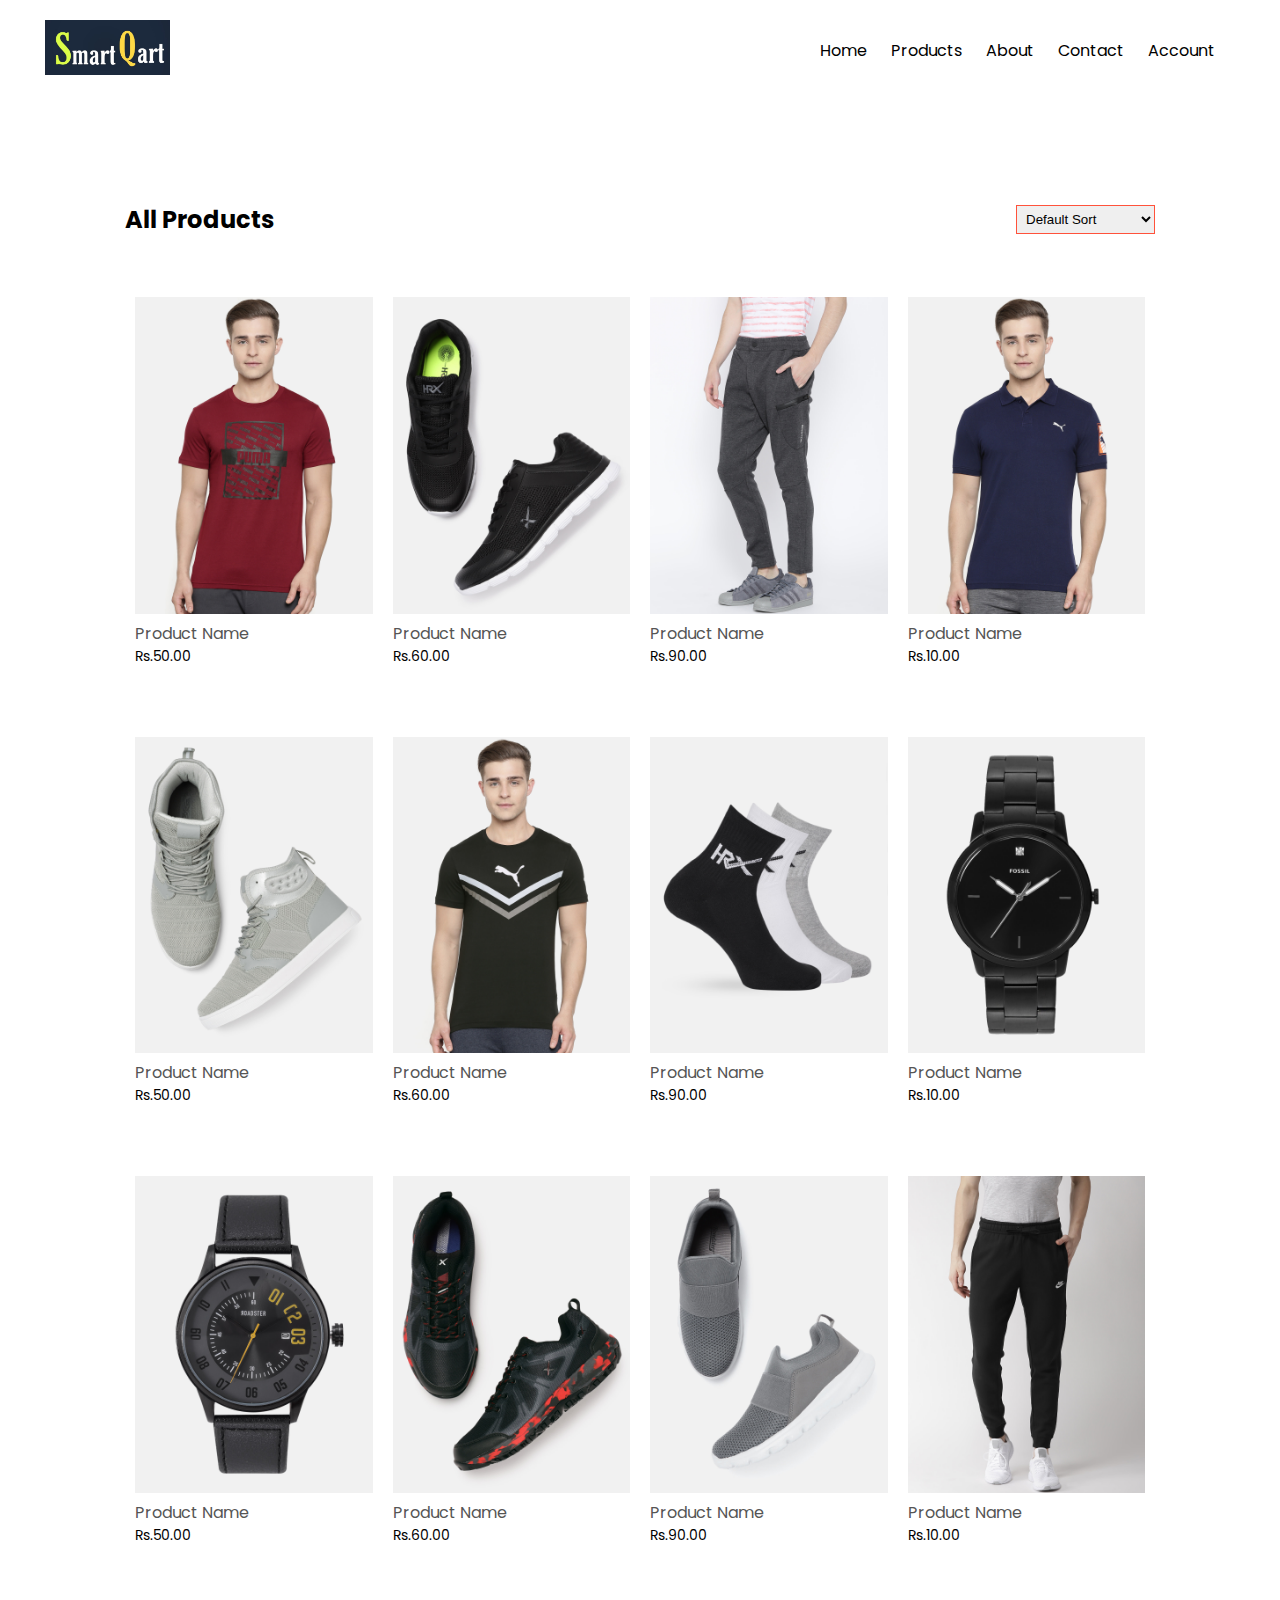
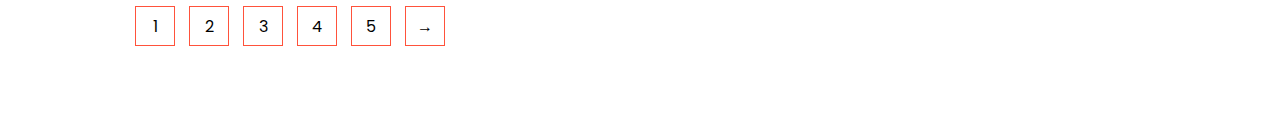
==== products.html @ 3735c369 "Add files via upload" ====
<!DOCTYPE html>
<html>
<head>
	<meta charset="utf-8">
  <meta name="viewport" content="width=device-width, initial-scale=1">
  <link href="https://fonts.googleapis.com/css2?family=Poppins:ital,wght@0,300;0,400;0,500;0,700;1,600&display=swap" rel="stylesheet">
  <link rel="stylesheet" type="text/css" href="style.css">
	<title>All Products - SmartQart</title>
</head>
<body>
	
	<div class="container">
	<div class="navbar">
		<div class="logo">
			<!-- <img src="logo.png" width="125px"> -->
			<img src="www1.jpeg" width="125px" style="opacity: 90%;">
		</div>
	
	<nav>
		<img src="menu.png" class="menu-icon" onclick="menutoggle()">
		<ul id="menuitems">
			<li><a href="indexx.html">Home</a></li>
			<li><a href="products.html">Products</a></li>
			<li><a href="">About</a></li>
			<li><a href="">Contact</a></li>
			<li><a href="">Account</a></li>
		</ul>
	</nav>	

	</div>

	


</div>






<!---------------Products----------------->

<div class="small-container">

<div class="row row-2">
	<h2>All Products</h2>
	<select>
		<option>Default Sort</option>
		<option>Sort By Price</option>
		<option>Sort By Popularity</option>
		<option>Sort By Rating</option>
	</select>
</div>

<div class="row">
	<div class="col-4">
		<img src="product-1.jpg">
		<h4>Product Name</h4>

		<p>Rs.50.00</p>
	</div>
	<div class="col-4">
		<img src="product-2.jpg">
		<h4>Product Name</h4>
		
		<p>Rs.60.00</p>
	</div>
	<div class="col-4">
		<img src="product-3.jpg">
		<h4>Product Name</h4>
		
		<p>Rs.90.00</p>
	</div>
	<div class="col-4">
		<img src="product-4.jpg">
		<h4>Product Name</h4>
		
		<p>Rs.10.00</p>
	</div>
</div>

<div class="row">
	<div class="col-4">
		<img src="product-5.jpg">
		<h4>Product Name</h4>

		<p>Rs.50.00</p>
	</div>
	<div class="col-4">
		<img src="product-6.jpg">
		<h4>Product Name</h4>
		
		<p>Rs.60.00</p>
	</div>
	<div class="col-4">
		<img src="product-7.jpg">
		<h4>Product Name</h4>
		
		<p>Rs.90.00</p>
	</div>
	<div class="col-4">
		<img src="product-8.jpg">
		<h4>Product Name</h4>
		
		<p>Rs.10.00</p>
	</div>
</div>

<div class="row">
	<div class="col-4">
		<img src="product-9.jpg">
		<h4>Product Name</h4>

		<p>Rs.50.00</p>
	</div>
	<div class="col-4">
		<img src="product-10.jpg">
		<h4>Product Name</h4>
		
		<p>Rs.60.00</p>
	</div>
	<div class="col-4">
		<img src="product-11.jpg">
		<h4>Product Name</h4>
		
		<p>Rs.90.00</p>
	</div>
	<div class="col-4">
		<img src="product-12.jpg">
		<h4>Product Name</h4>
		
		<p>Rs.10.00</p>
	</div>
</div>

<div class="page-btn">
	<span>1</span>
	<span>2</span>
	<span>3</span>
	<span>4</span>
	<span>5</span>
	<span>&#8594;</span>
</div>




</div>










<script>
	var menuitems = document.getElementById('menuitems')
	menuitems.style.maxHeight = "0px";

	function menutoggle(){
		if (menuitems.style.maxHeight == "0px") {
			menuitems.style.maxHeight = "200px";
		}
		else
		{
			menuitems.style.maxHeight = "0px";
		}
	}
</script>


</body>
</html>
---- style.css ----
*{
	margin: 0;
	padding: 0;
	box-sizing: border-box;
}

body{
	font-family: 'Poppins', sans-serif;
}

.navbar{
	display: flex;
	align-items: center;
	padding: 20px;

}

nav{
	flex: 1;
	text-align: right;
}

nav ul{
	display: inline-block;
	list-style-type: none;
}

nav ul li{
	display: inline-block;
	margin-right: 20px;
}

a{
	text-decoration: none;
	color: black;
}

p{
	color: black;
}


.container{
	margin: auto;
	padding-right: 25px;
	padding-left: 25px;
	max-width: 1300px;
}


.row{
	display: flex;
	align-items: center;
	flex-wrap: wrap;
	justify-content: space-around;
}

.col-2{
	flex-basis: 50%;
	min-width: 300px;
}
.col-2 img{
	max-width: 100%;
	padding: 40px 0;
}

.col-2{
	font-size: 22px;
	margin: 25px 0;
	line-height: 60px;
	}

.btnn
{
	display: inline-block;
	background-color: #ff523b;

	color: white;
	padding: 4px 30px;
	margin: 30px 0;
	border-radius: 30px;
	transition: background 0.5s;
}

.btnn:hover
{
background: #563434;
}

.btn
{
	display: inline-block;
	/*background-color: #ff523b;*/
	background-color: #42378f;
background-image: linear-gradient(315deg, #42378f 0%, #f53844 74%);



	color: white;
	padding: 4px 30px;
	margin: 30px 0;
	border-radius: 30px;
	transition: background 0.5s;
}	
.btn:hover{
	/*background: #563434;*/
	background-color: #bf3a30;
background-image: linear-gradient(315deg, #bf3a30 0%, #864ba2 74%);
}
.header
{
	/*background: radial-gradient(#fff,#ffd6d6)*/
/*background-color: #ef5734;
background-image: linear-gradient(315deg, #ef5734 0%, #ffcc2f 74%);*/
background-color: #f2cf07;
background-image: linear-gradient(315deg, #f2cf07 0%, #55d284 74%);

}

.header .row{
	margin-top: 70px;
}








.categories
{
	margin: 70px 0px;
}

.col-3{
	flex-basis: 30%;
	min-width: 250px;
	margin-bottom: 30px;
}

.col-3 img{
	width: 100%;
}

.small-container{
	max-width: 1080px;
	margin: auto;
	padding-left: 25px  ;
	padding-right:  25px ;
}


.col-4{
	flex-basis: 25%;
	padding: 10px;
	min-width: 200px;
	margin-bottom: 50px;
	transition: transform 0.5s; 
}

.col-4 img{
	width: 100%;
}

.title{
	text-align: center;
	margin: 0 auto 80px;
	position: relative;
	line-height: 60px;
	color: #555;
}

.title::after{
	content: '';
	background: #ff523b;
	width: 80px;
	height: 5px;
	border-radius: 5px;
	position: absolute;
	bottom: 0;
	left: 50%;
	transform: translateX(-50%);
}

h4{
	color: #555;
	font-weight: normal;
}

.col-4 p{
	font-size: 14px;

}


.col-4:hover
{
transform: translateY(-5px);
}

.menu-icon{
	width: 28px;
	margin-left: 20px;
	display: none;
}




/*-----------All Products Pg--------------*/

.row-2{
	justify-content: space-between;
	margin: 100px auto 50px;
}

select{
	border: 1px solid #ff523b;
	padding: 5px;
}

select:focus{
	outline: none;
}


.page-btn
{
	margin: 0 auto 80px;	
}
.page-btn span{
	display: inline-block;
	border: 1px solid #ff523b;
	margin-left: 10px;
	width: 40px;
	height: 40px;
	text-align: center;
	line-height: 40px;
	cursor: pointer;
}

.page-btn span:hover{
	background: #ff523b;
	color: white;
}


/*-----------Single Products Pg--------------*/

.single-product{
	margin-top: 80px;	
}

.single-product .col-2 img{
	padding: 0;
}
.single-product .col-2{
	padding: 20px;
}

.single-product h4{
	margin: 20px 0;
	font-size: 22px;
	font-weight: bold;
}

.single-product select{
	display: block;
	padding: 10px;
	margin-top: 20px;
}

.single-product input{
	widows: 50px;
	height: 40px;
	padding-left: 10px;
	font-size: 20px;
	margin-right: 10px;
	border-radius: 1px solid #ff523b;
}

input:focus{
	outline: none;
}
.small-img-row{
	display: flex;
	justify-content: space-between;
}
.small-img-col{
	flex-basis: 24%;
	cursor: pointer;
}



/*----------------Cart--------------------*/

.cart-page
{
	margin: 80px auto;
}
table{
	width: 100%;
	border-collapse: collapse;
}
.cart-info
{
	display: flex;
	flex-wrap: wrap;
	
}
th{
	text-align: left;
	padding: 5px;
	color: #fff;
	background: #ff523b;
	font-weight: normal;
}
td{
	padding: 10px 5px ;
}
td input{
	width: 40px;
	height: 30px;
	padding: 5px;
}

td a{
	color: #ff523b;
	font-size: 12px;
}
td img{
	width: 80px;
	height: 80px;
	margin-right: 10px;
}

.total-price
{
	display: flex;
	justify-content: flex-end;
}
.total-price table{
	border-top: 3px solid #ff523b;
	width: 100%;
	max-width: 400px;
}

td:last-child{
	text-align: right;
}
th:last-child{
	text-align: right;
}





/*----------------MQ--------------------*/




@media only screen and (max-width: 800px){
	nav ul{
		position: absolute;
		top: 70px;
		left: 0;
		background: white;
		opacity: 80%;
		width: 100%;
		overflow: hidden;
		transition: max-height 0.5s;
	}

	nav ul li{
		display: block;
		margin-right: 50px;
		margin-top: 10px;
		margin-bottom: 10px;
	}

	nav ul li a{
		color: black;
		font-weight: bold;
	}	
.menu-icon{
	display: block;
	cursor: pointer;
}

}



@media only screen and (max-width: 600px){

	.row{
		text-align: center;
	}

	.col-2, .col-3, .col-4{
		flex-basis: 100%;
	}

	.single-product .row{
		text-align: left;
	}
	.single-product .col-2{
		padding: 20px 0;
	}
	.single-product h1{
		font-size: 26px;
		line-height: 32px;
	}
	.cart-info p
	{
		display: none;
	}
}
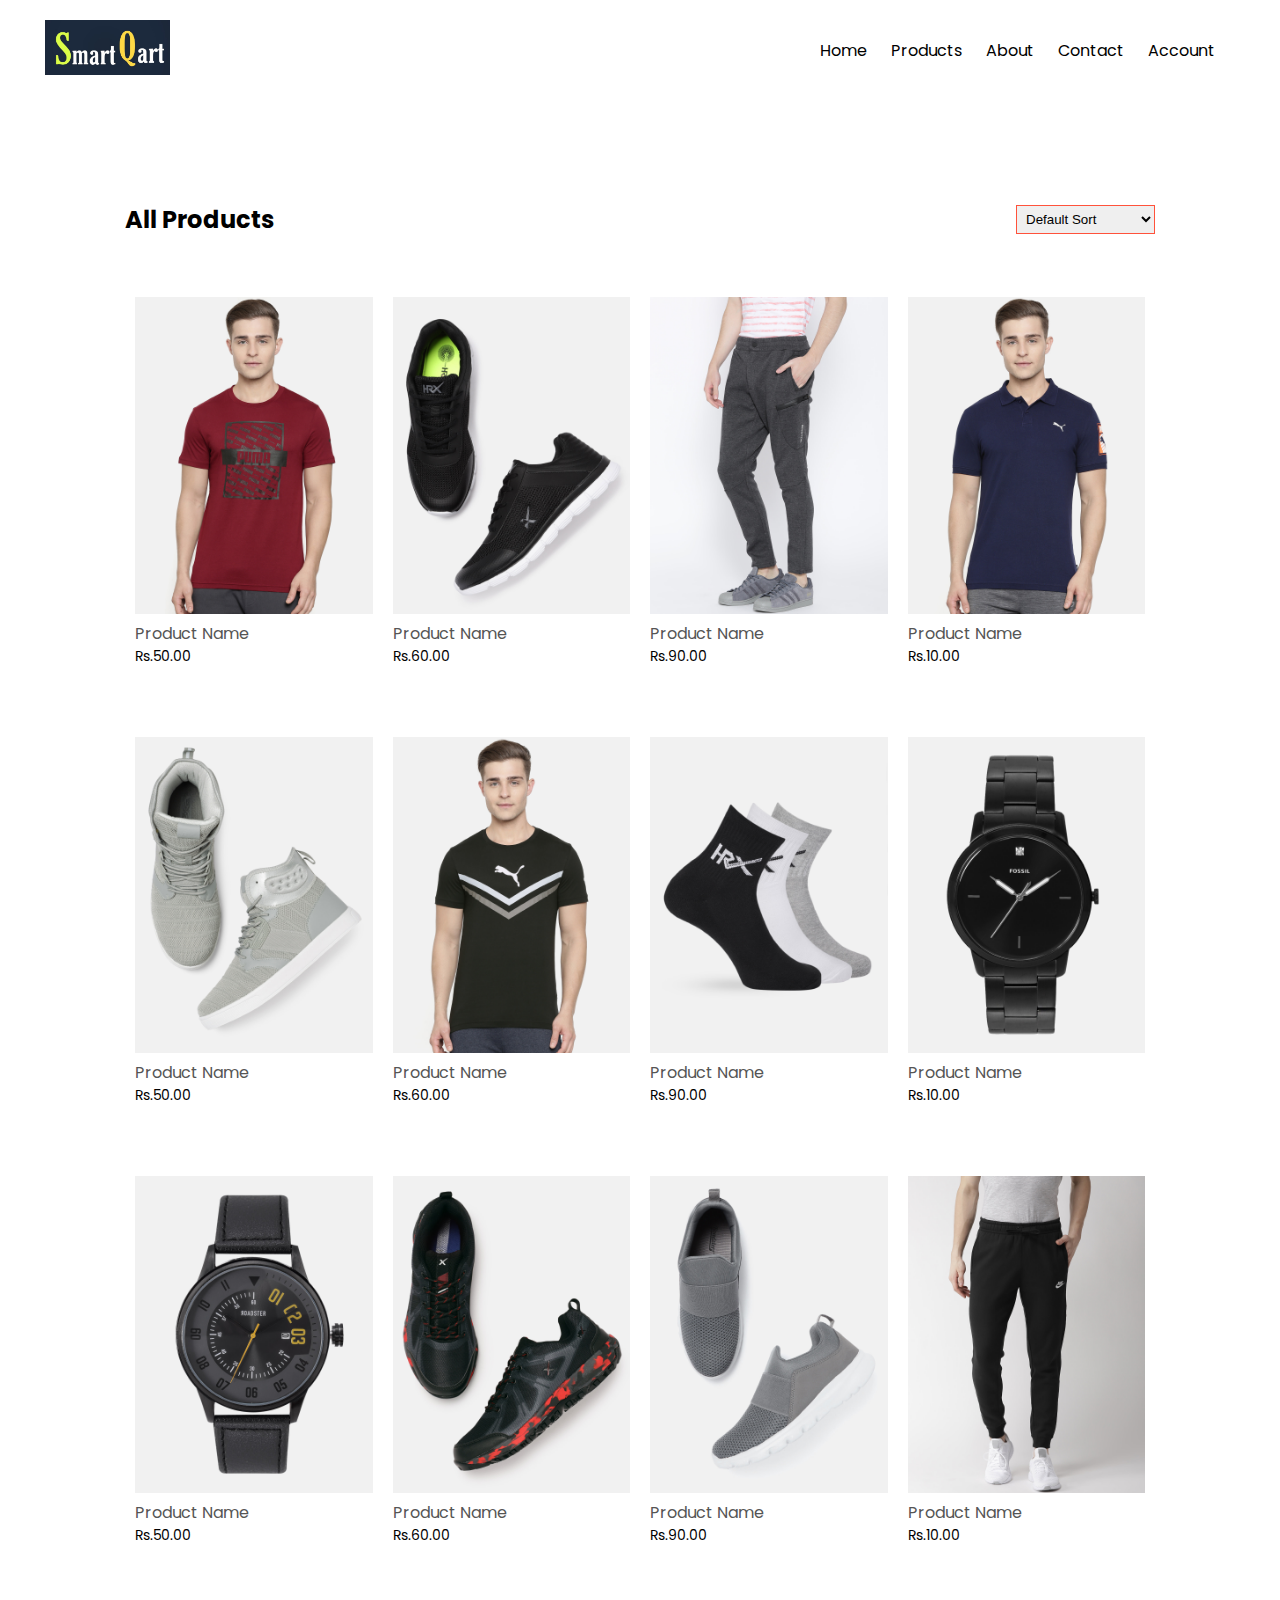
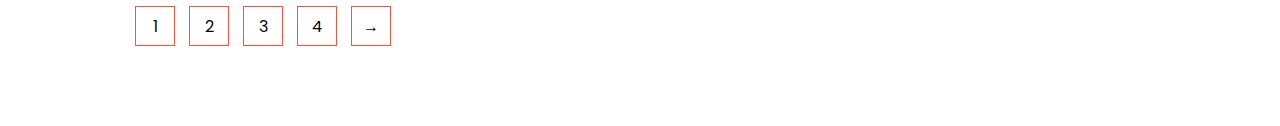
==== commit fe57c3cb: "Update products.html" ====
--- a/products.html
+++ b/products.html
@@ -139,7 +139,7 @@
 	<span>2</span>
 	<span>3</span>
 	<span>4</span>
-	<span>5</span>
+	
 	<span>&#8594;</span>
 </div>
 
@@ -174,4 +174,4 @@
 
 
 </body>
-</html>+</html>
